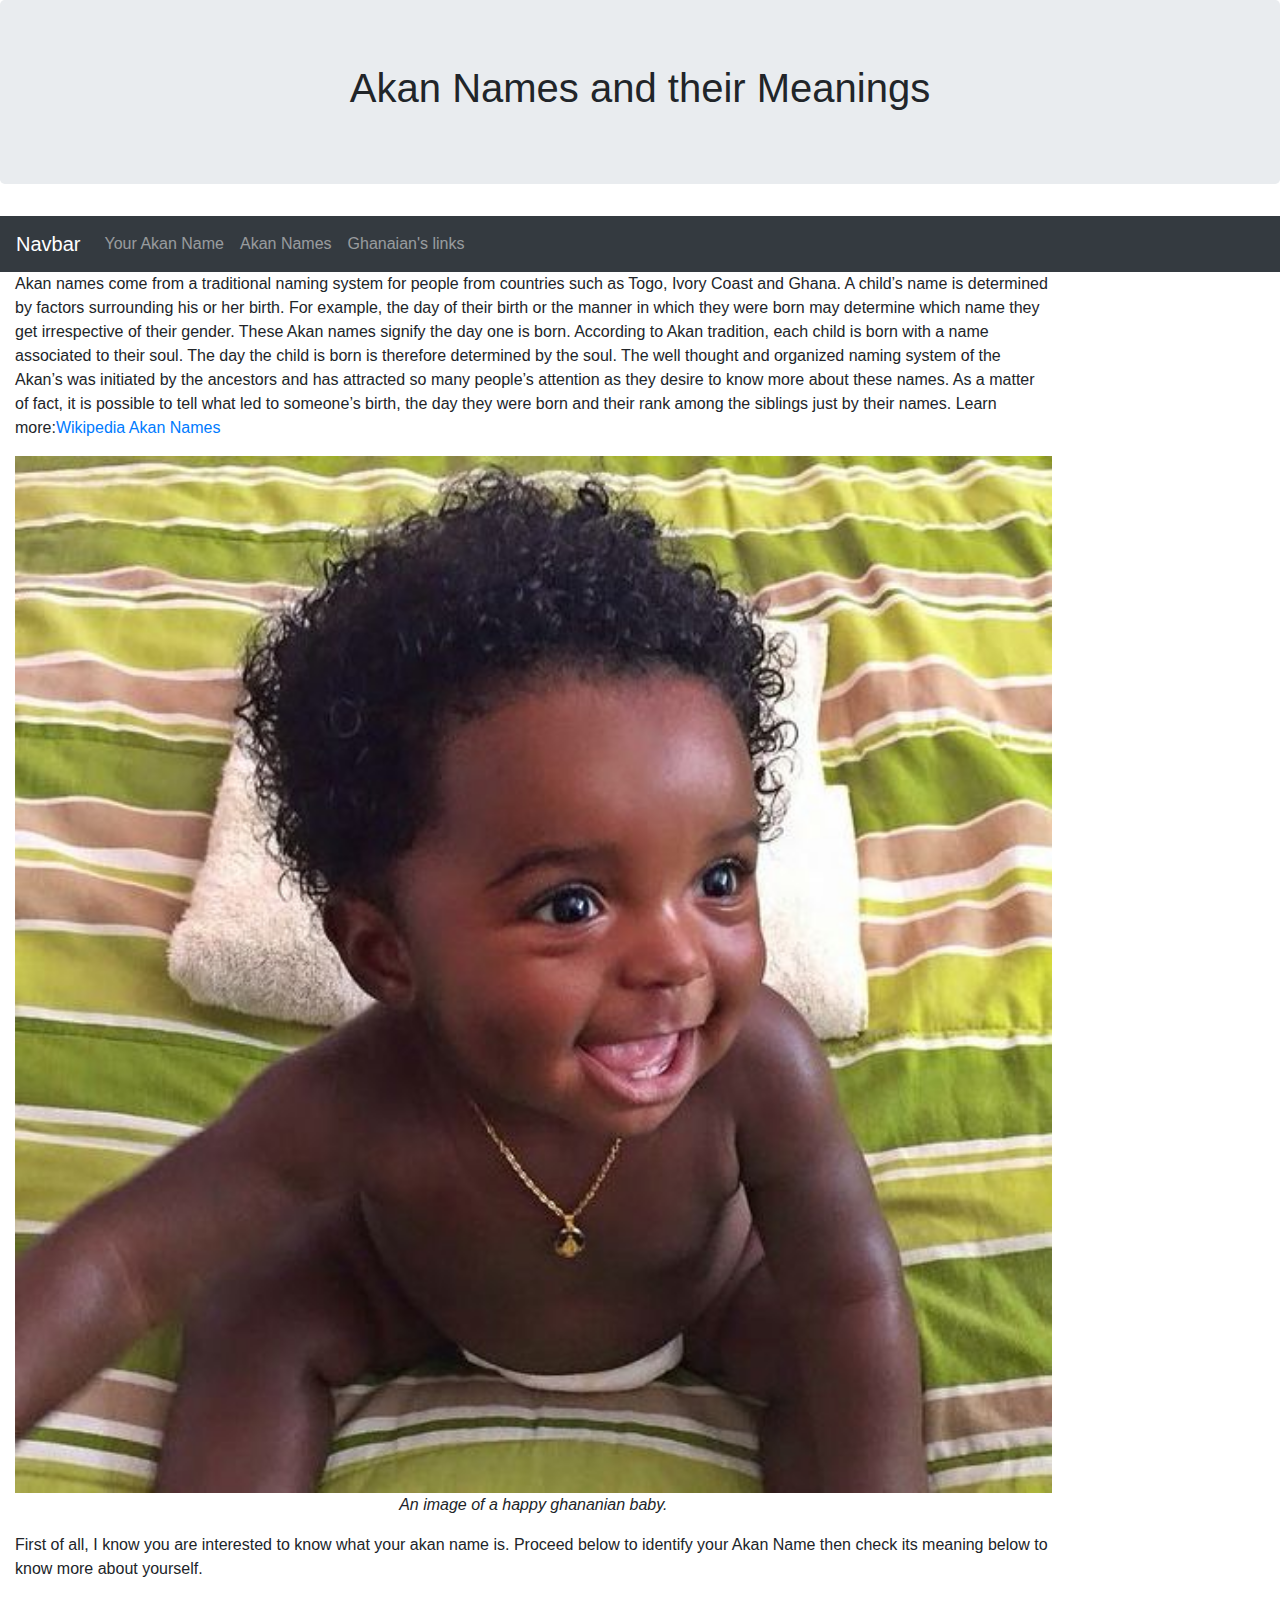
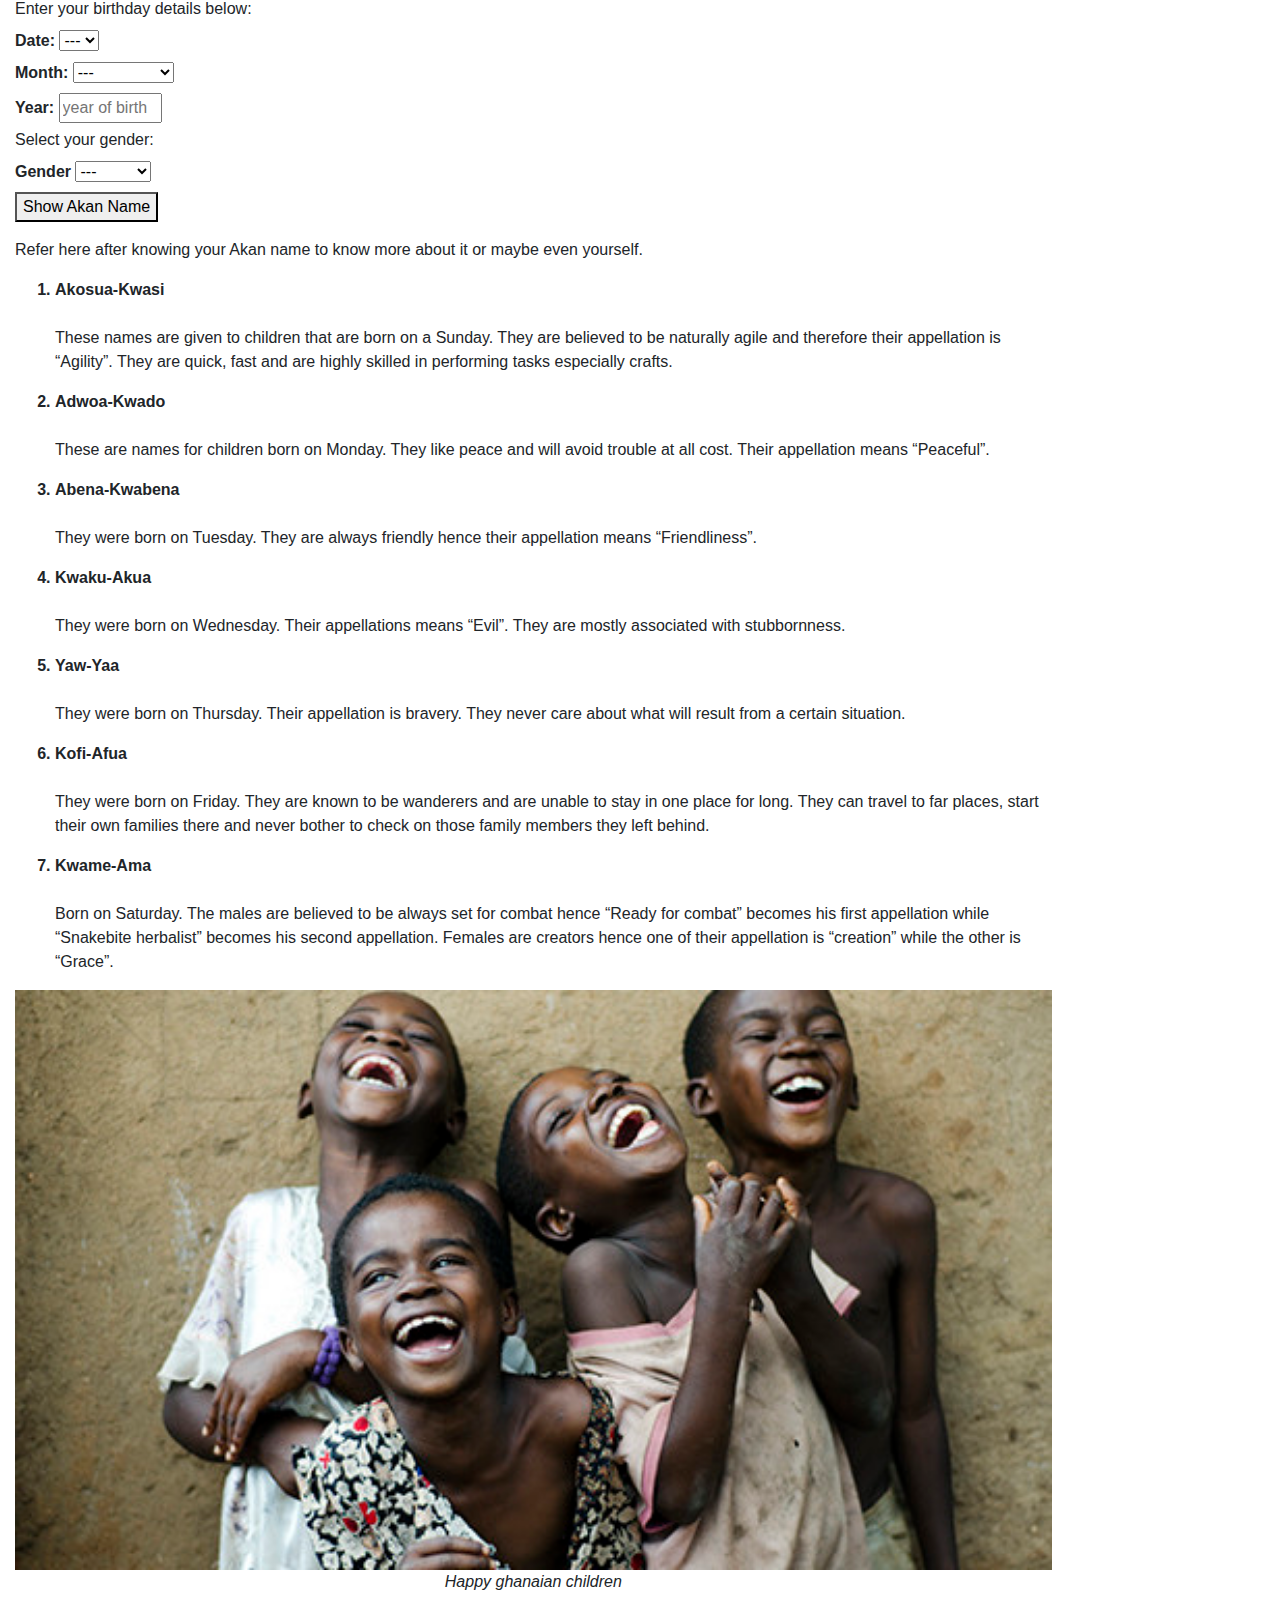
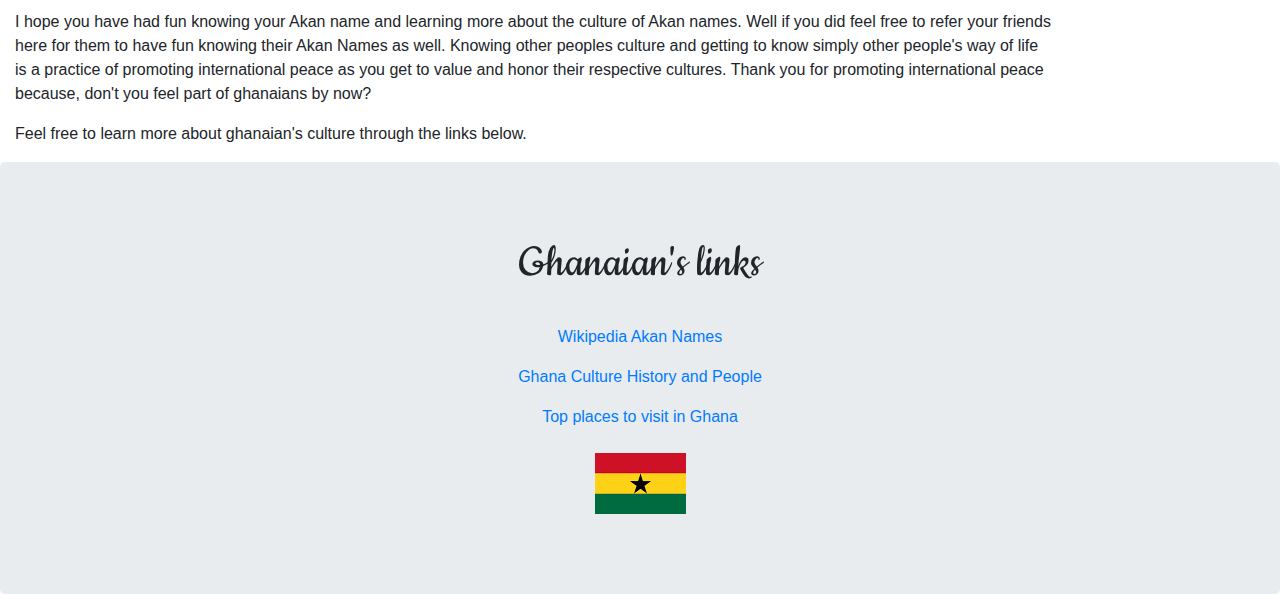
==== index1.html @ 3785d066 "add initial welcome webpage" ====
<html>
  <head>
    <meta charset="utf-8">
    <link href="css/styles.css" rel="stylesheet">
    <script src="js/scripts.js"></script>
    <link href="css/bootstrap.css" rel ="stylesheet" type="text/css">
    <link href="https://fonts.googleapis.com/css?family=Cookie&display=swap" rel="stylesheet">
    <title>Akan Names</title>
  </head>
  <body>
    <div class="jumbotron text-center">
      <div class="Head">
      <h1>Akan Names and their Meanings</h1>
      </div>
    </div>
    <nav class="navbar navbar-expand-sm bg-dark navbar-dark">
      <a class="navbar-brand" href="#">Navbar</a>
      <button class="navbar-toggler" type="button" data-toggle="collapse" data-target="#collapsibleNavbar">
        <span class="navbar-toggler-icon"></span>
      </button>
      <div class="collapse navbar-collapse" id="collapsibleNavbar">
        <ul class="navbar-nav">
          <li class="nav-item">
            <a class="nav-link" href="#akan name">Your Akan Name</a>
          </li>
          <li class="nav-item">
            <a class="nav-link" href="#names">Akan Names</a>
          </li>
          <li class="nav-item">
            <a class="nav-link" href="#links">Ghanaian's links</a>
          </li>    
        </ul>
      </div>  
    </nav>
    <div class="col-sm-10">
    <p>Akan names come from a traditional naming system for people from countries such as Togo, Ivory Coast and Ghana. A child’s name is determined by factors surrounding his or her birth. For example, the day of their birth or the manner in which they were born may determine which name they get irrespective of their gender. These Akan names signify the day one is born. According to Akan tradition, each child is born with a name associated to their soul. The day the child is born is therefore determined by the soul. The well thought and organized naming system of the Akan’s was initiated by the ancestors and has attracted so many people’s attention as they desire to know more about these names. As a matter of fact, it is possible to tell what led to someone’s birth, the day they were born and their rank among the siblings just by their names. Learn more:<a href="https://en.wikipedia.org/wiki/Akan_names">Wikipedia Akan Names</a></p>
    <img class="img" src="ghanababy.jpg" alt="Ghana baby">
    <p class="imagetext"><em>An image of a happy ghananian baby.</em></p>
    <p>First of all, I know you are interested to know what your akan name is. Proceed below to identify your Akan Name then check its meaning below to know more about yourself.</p>
  <div id="Result">
    <form id="akan name">
      <label>Enter your birthday details below:</label><br>
      <label for="dd"><b>Date:</b></label>
      <select id="dd" required>
        <option>---</option>
        <option>1</option>
        <option>2</option>
        <option>3</option>
        <option>4</option>
        <option>5</option>
        <option>6</option>
        <option>7</option>
        <option>8</option>
        <option>9</option>
        <option>10</option>
        <option>11</option>
        <option>12</option>
        <option>13</option>
        <option>14</option>
        <option>15</option>
        <option>16</option>
        <option>17</option>
        <option>18</option>
        <option>19</option>
        <option>20</option>
        <option>21</option>
        <option>22</option>
        <option>23</option>
        <option>24</option>
        <option>25</option>
        <option>26</option>
        <option>27</option>
        <option>28</option>
        <option>29</option>
        <option>30</option>
        <option>31</option>
      </select><span id="Invalid"></span>
        <br>
      <label for="mm"><b>Month:</b></label>
      <select id="mm" required>
          <option>---</option>
          <option>January</option>
          <option>February</option>
          <option>March</option>
          <option>April</option>
          <option>May</option>
          <option>June</option>
          <option>July</option>
          <option>August</option>
          <option>September</option>
          <option>October</option>
          <option>November</option>
          <option>December</option>
      </select><span id="Invalid1"></span><br>
      <label for="yy"><b>Year:</b></label>
      <input type="text" id="yy" placeholder="year of birth" min="1900" max="2020" size="8"><span id="Invalid2"></span><br>
      <label>Select your gender:</label><br>
      <label for="gender"><b>Gender</b></label>
      <select id="gender" required>
          <option>---</option>
          <option>Male</option>
          <option>Female</option>
      </select><span id="Invalid3"></span><br>
      <div class ="button">
        <button type="submit" onclick=" getStarted(); return false;"></i>Show Akan Name</button>	
      </div>	
    </form>
  </div>
  <p>Refer here after knowing your Akan name to know more about it or maybe even yourself.</p>
    <p>
      <ol id="names">
        <b><li>Akosua-Kwasi</li></b><br>
        <p>These names are given to children that are born on a Sunday. They are believed to be naturally agile and therefore their appellation is “Agility”. They are quick, fast and are highly skilled in performing tasks especially crafts.</p>
        <b><li>Adwoa-Kwado</li></b><br>
        <p>These are names for children born on Monday. They like peace and will avoid trouble at all cost. Their appellation means “Peaceful”.</p>
        <b><li>Abena-Kwabena</li></b><br>
        <p>They were born on Tuesday. They are always friendly hence their appellation means “Friendliness”.</p>
        <b><li>Kwaku-Akua</li></b><br>
        <p>They were born on Wednesday. Their appellations means “Evil”. They are mostly associated with stubbornness.</p>
        <b><li>Yaw-Yaa</li></b><br>
        <p>They were born on Thursday. Their appellation is bravery. They never care about what will result from a certain situation.</p>
        <b><li>Kofi-Afua</li></b><br>
        <p>They were born on Friday. They are known to be wanderers and are unable to stay in one place for long. They can travel to far places, start their own families there and never bother to check on those family members they left behind.</p>
        <b><li>Kwame-Ama</li></b><br>
        <p>Born on Saturday. The males are believed to be always set for combat hence “Ready for combat” becomes his first appellation while “Snakebite herbalist” becomes his second appellation. Females are creators hence one of their appellation is “creation” while the other is “Grace”.</p>
      </ol>
    </p>
    <img class="img" src="ghanaian-children.jpg" alt="ghanaian-children">
    <p class="imagetext"><em>Happy ghanaian children</em></p>
    <p>I hope you have had fun knowing your Akan name and learning more about the culture of Akan names. Well if you did feel free to refer your friends here for them to have fun knowing their Akan Names as well. Knowing other peoples culture and getting to know simply other people's way of life is a practice of promoting international peace as you get to value and honor their respective cultures. Thank you for promoting international peace because, don't you feel part of ghanaians by now?</p>
    <p>Feel free to learn more about ghanaian's culture through the links below.</p>
    </div>
    <div class="jumbotron text-center" style="margin-bottom:0">
      <p class="links" id="links">Ghanaian's links</p>
      <p><ul class="nav nav-pills flex-column">
        <li class="nav-item">
          <a class="nav-link" href="https://en.wikipedia.org/wiki/Akan_names">Wikipedia Akan Names</a>
        </li>
        <li class="nav-item">
          <a class="nav-link" href="https://www.britannica.com/place/Ghana">Ghana Culture History and People</a>
        </li>
        <li class="nav-item">
          <a class="nav-link" href="https://www.thecrazytourist.com/15-best-places-visit-ghana/">Top places to visit in Ghana</a>
      </ul>
      </p>
      <p><img src="Ghana-flag.png" alt="Ghana flag"></p>
    </div>
  </body>
</html>
---- css/styles.css ----
h1{
  text-align: center;
}
.imagetext
{
  text-align: center;
}
@media screen and (min-width: 580px) and (max-width: 767px) {}
@media screen and (min-width: 768px) {}
.img
{
  width: 100%;
  height: auto;
}
.links
{
  font-size: 50px;
  font-family: 'Cookie', cursive;
}
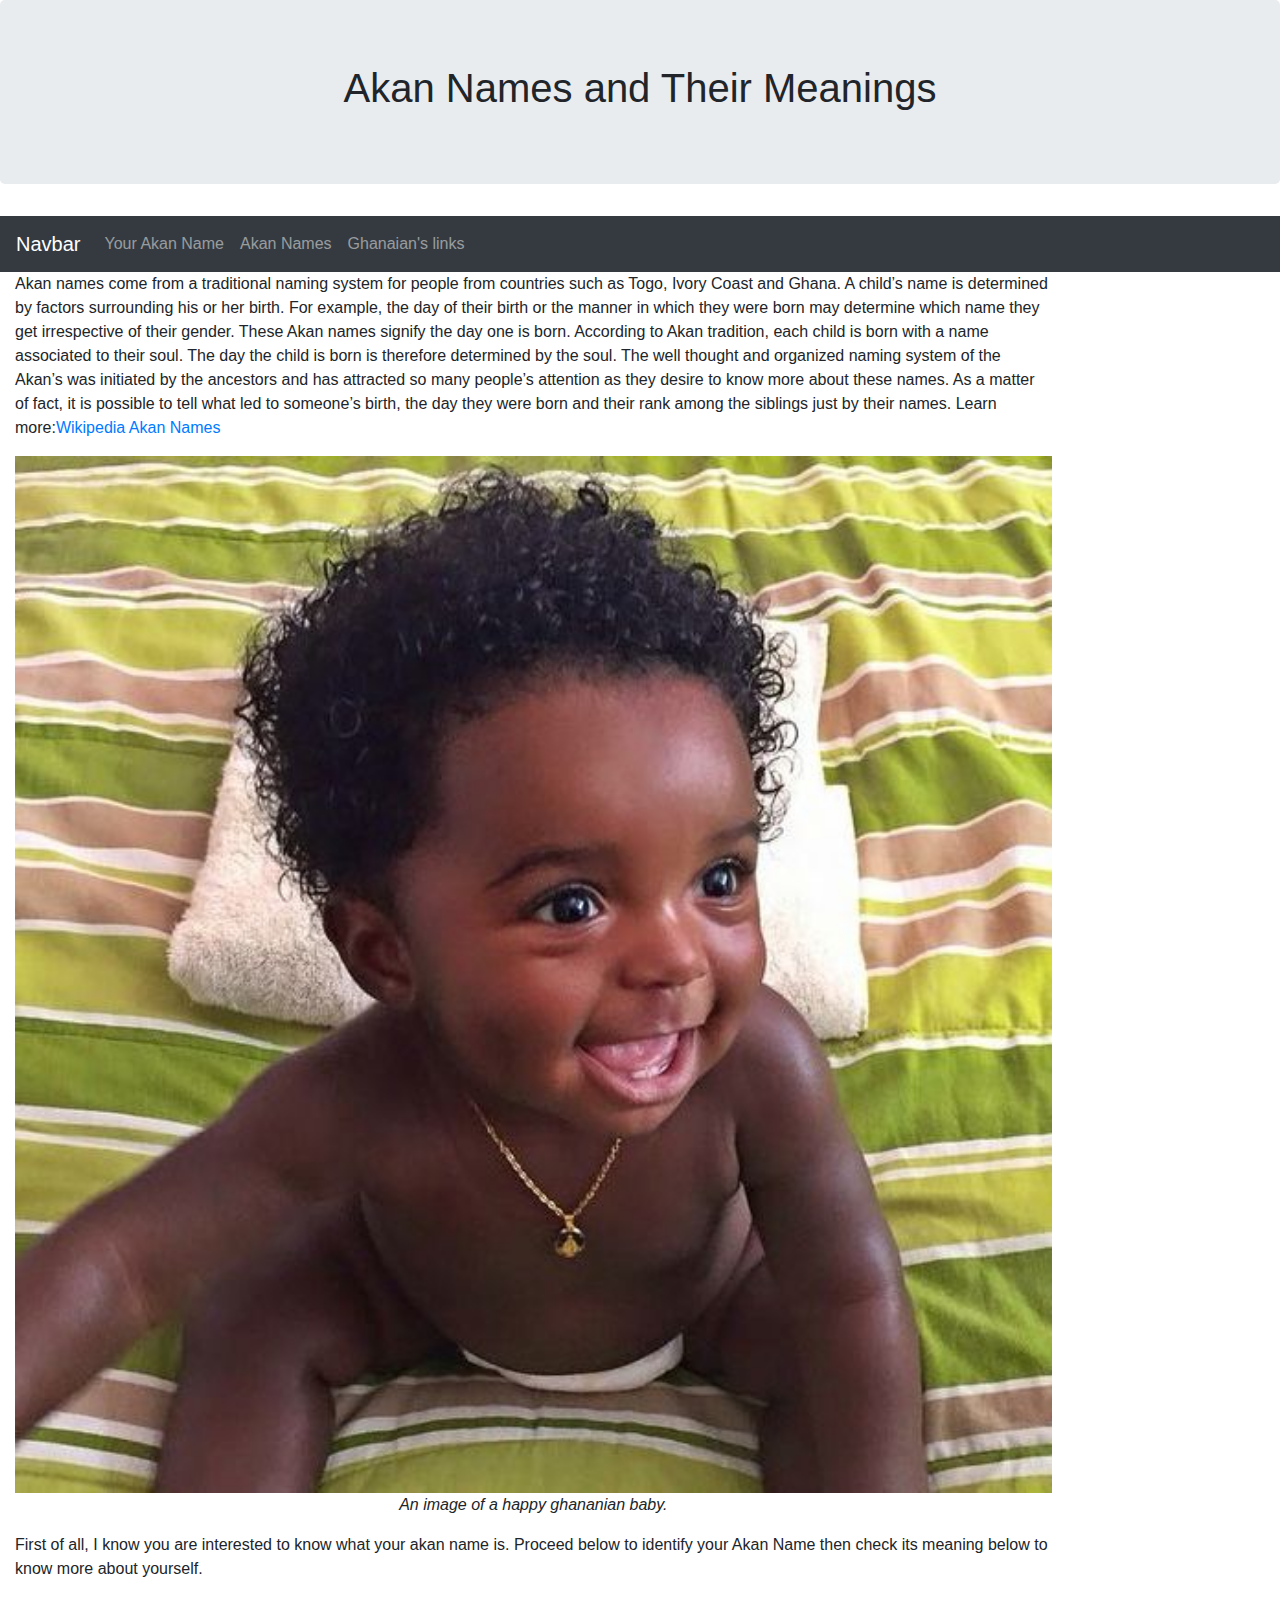
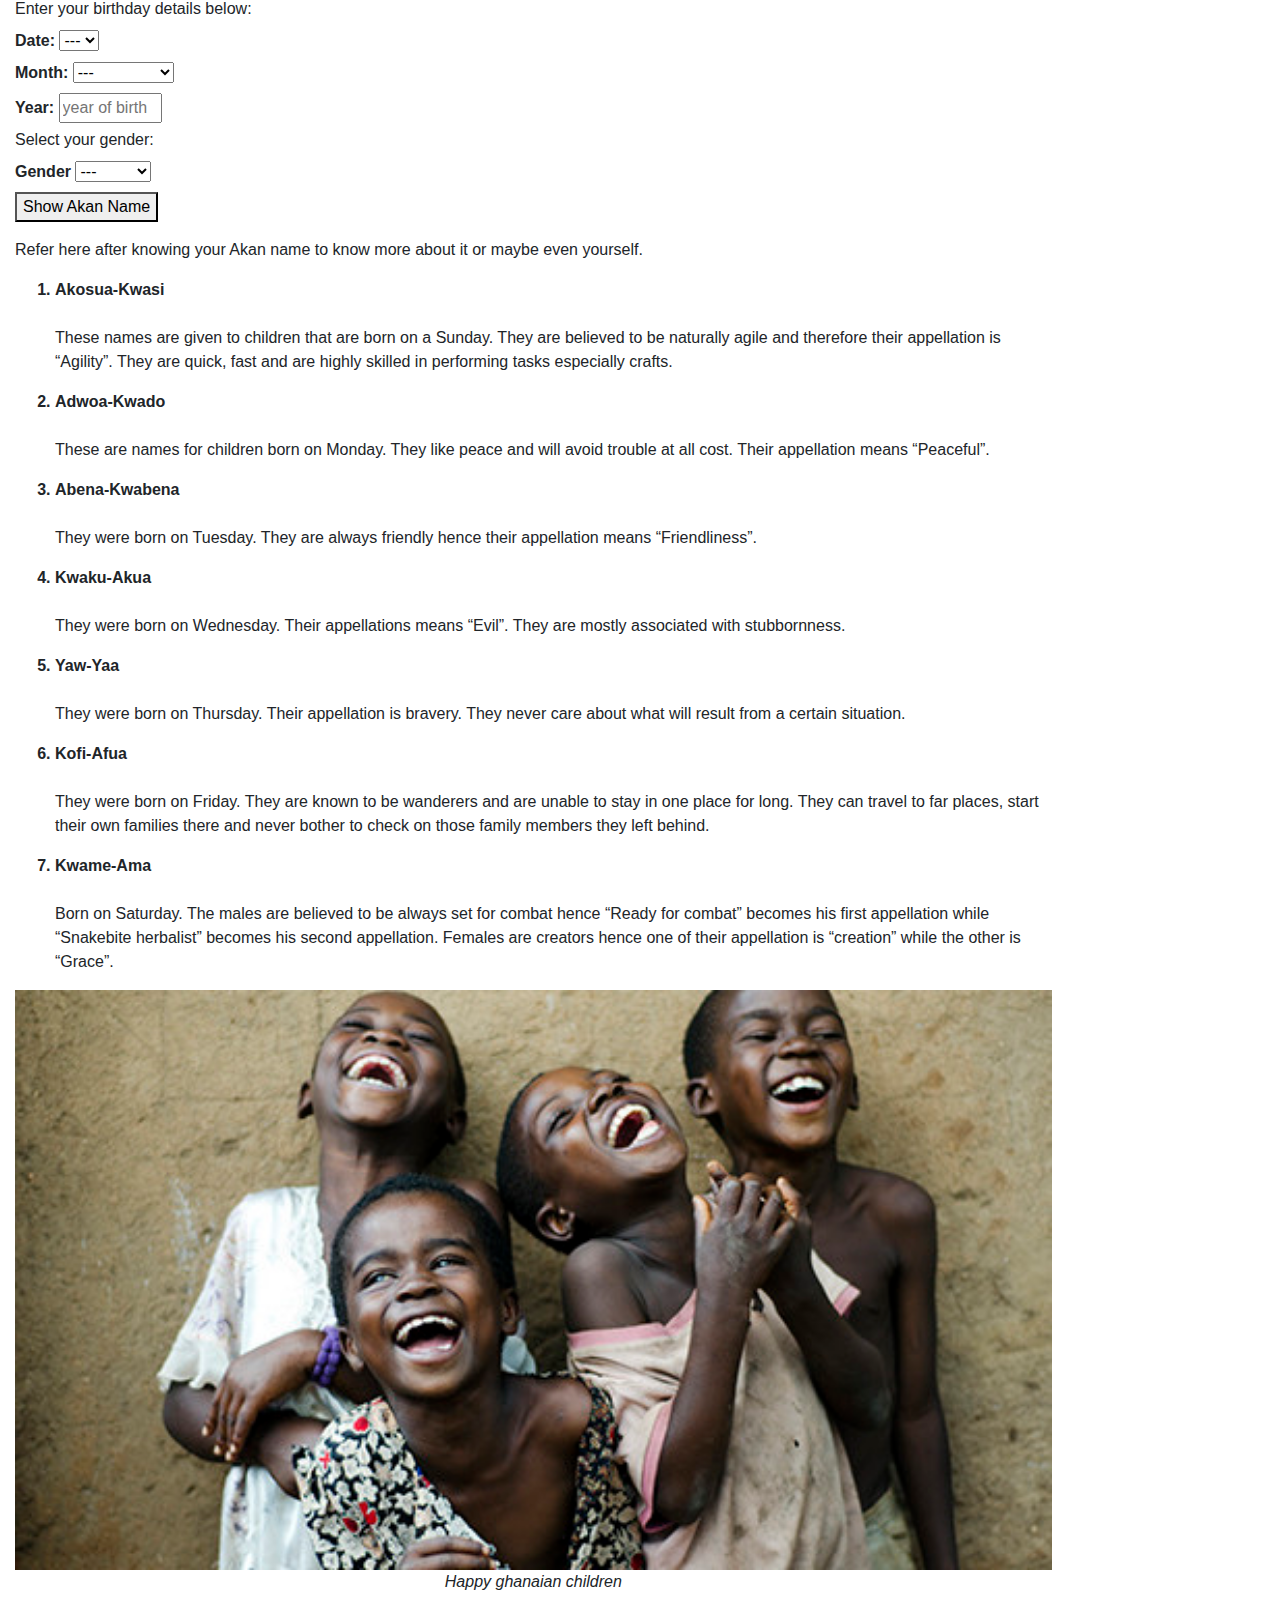
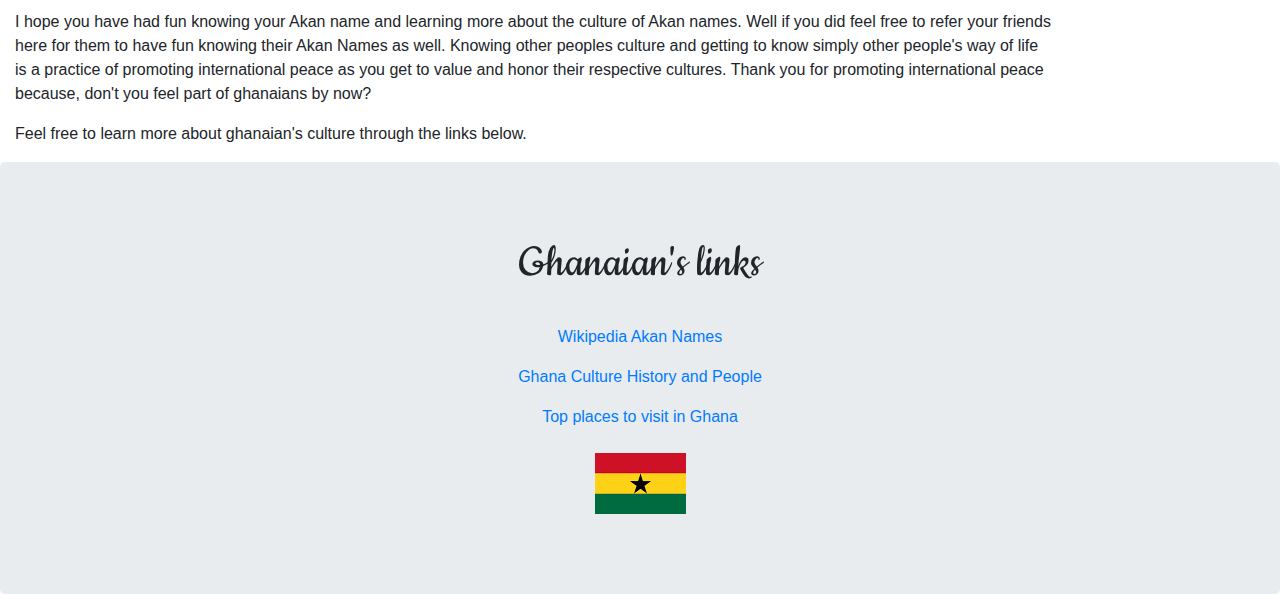
==== commit e25813a2: "add title to welcome page" ====
--- a/index1.html
+++ b/index1.html
@@ -1,6 +1,7 @@
 <html>
   <head>
     <meta charset="utf-8">
+    <link rel="icon" type="image/png" href="Ghana-flag.png">
     <link href="css/styles.css" rel="stylesheet">
     <script src="js/scripts.js"></script>
     <link href="css/bootstrap.css" rel ="stylesheet" type="text/css">
@@ -10,7 +11,7 @@
   <body>
     <div class="jumbotron text-center">
       <div class="Head">
-      <h1>Akan Names and their Meanings</h1>
+      <h1>Akan Names and Their Meanings</h1>
       </div>
     </div>
     <nav class="navbar navbar-expand-sm bg-dark navbar-dark">
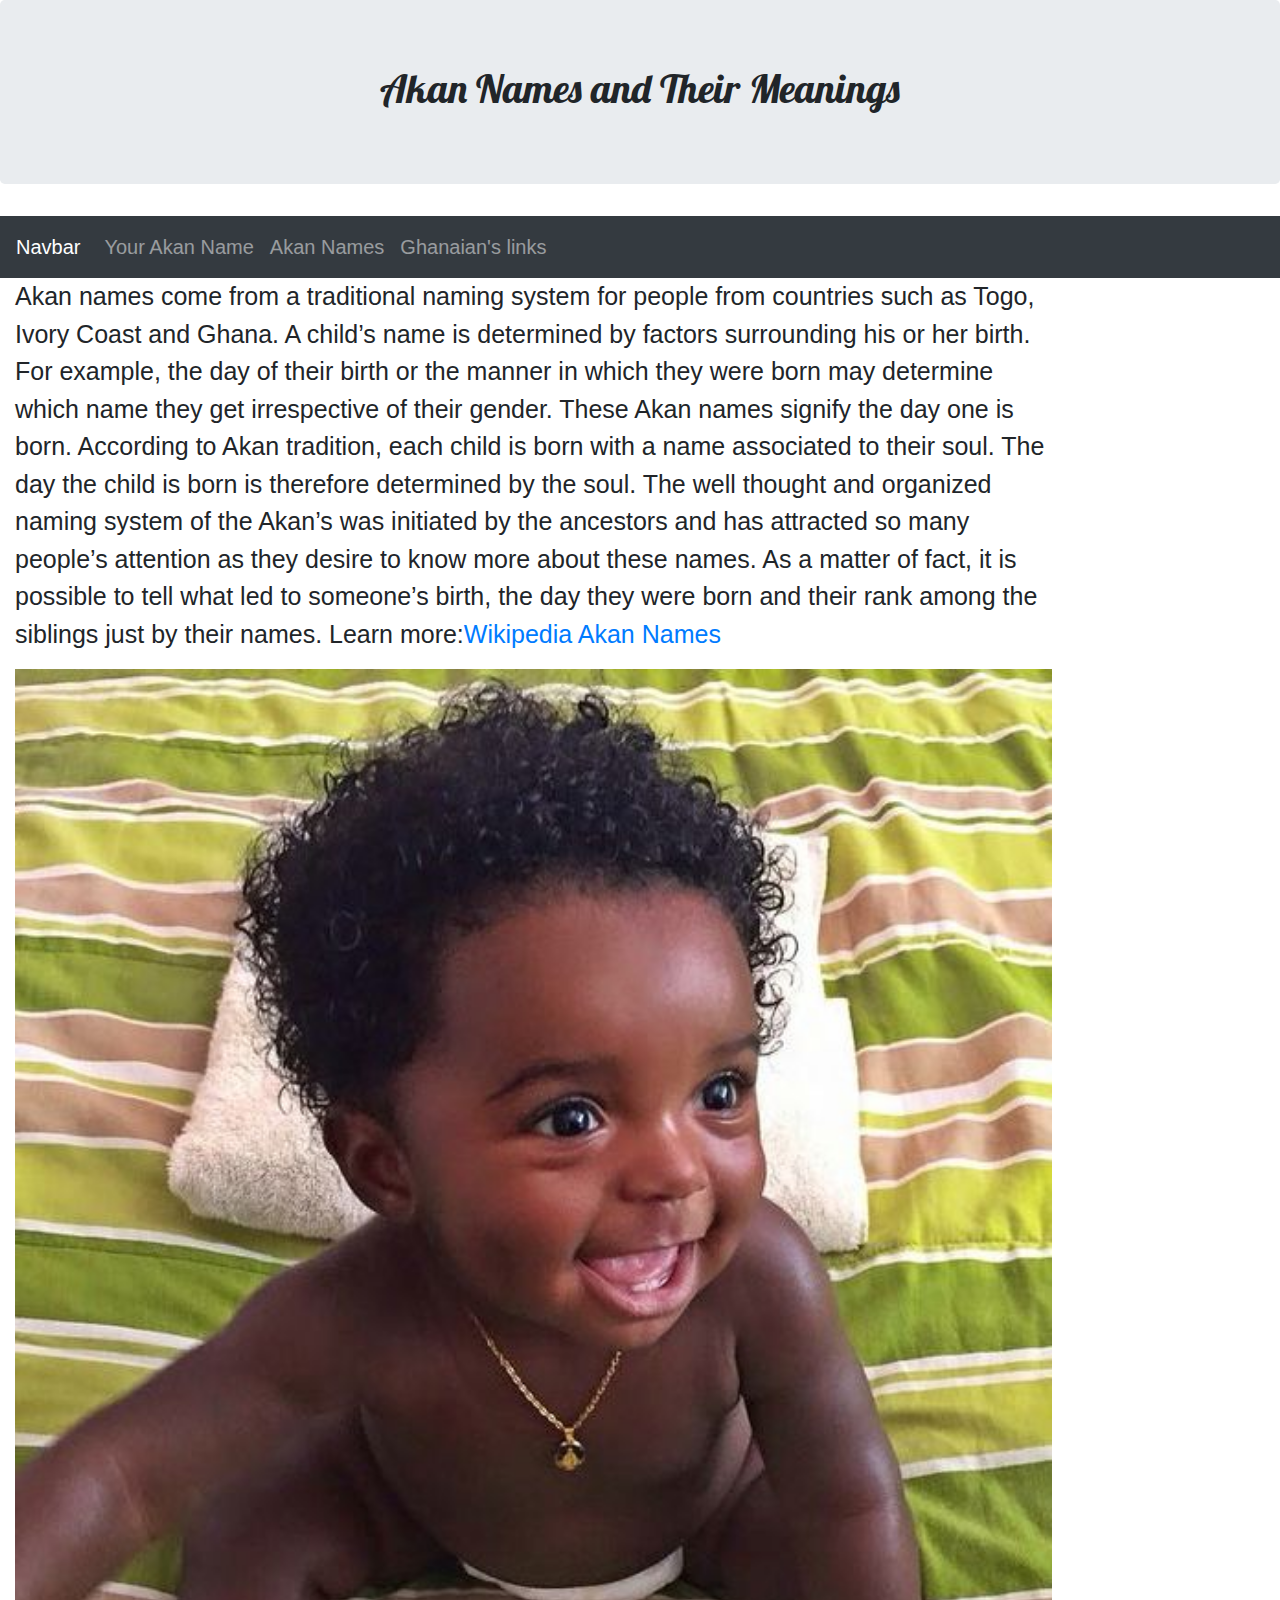
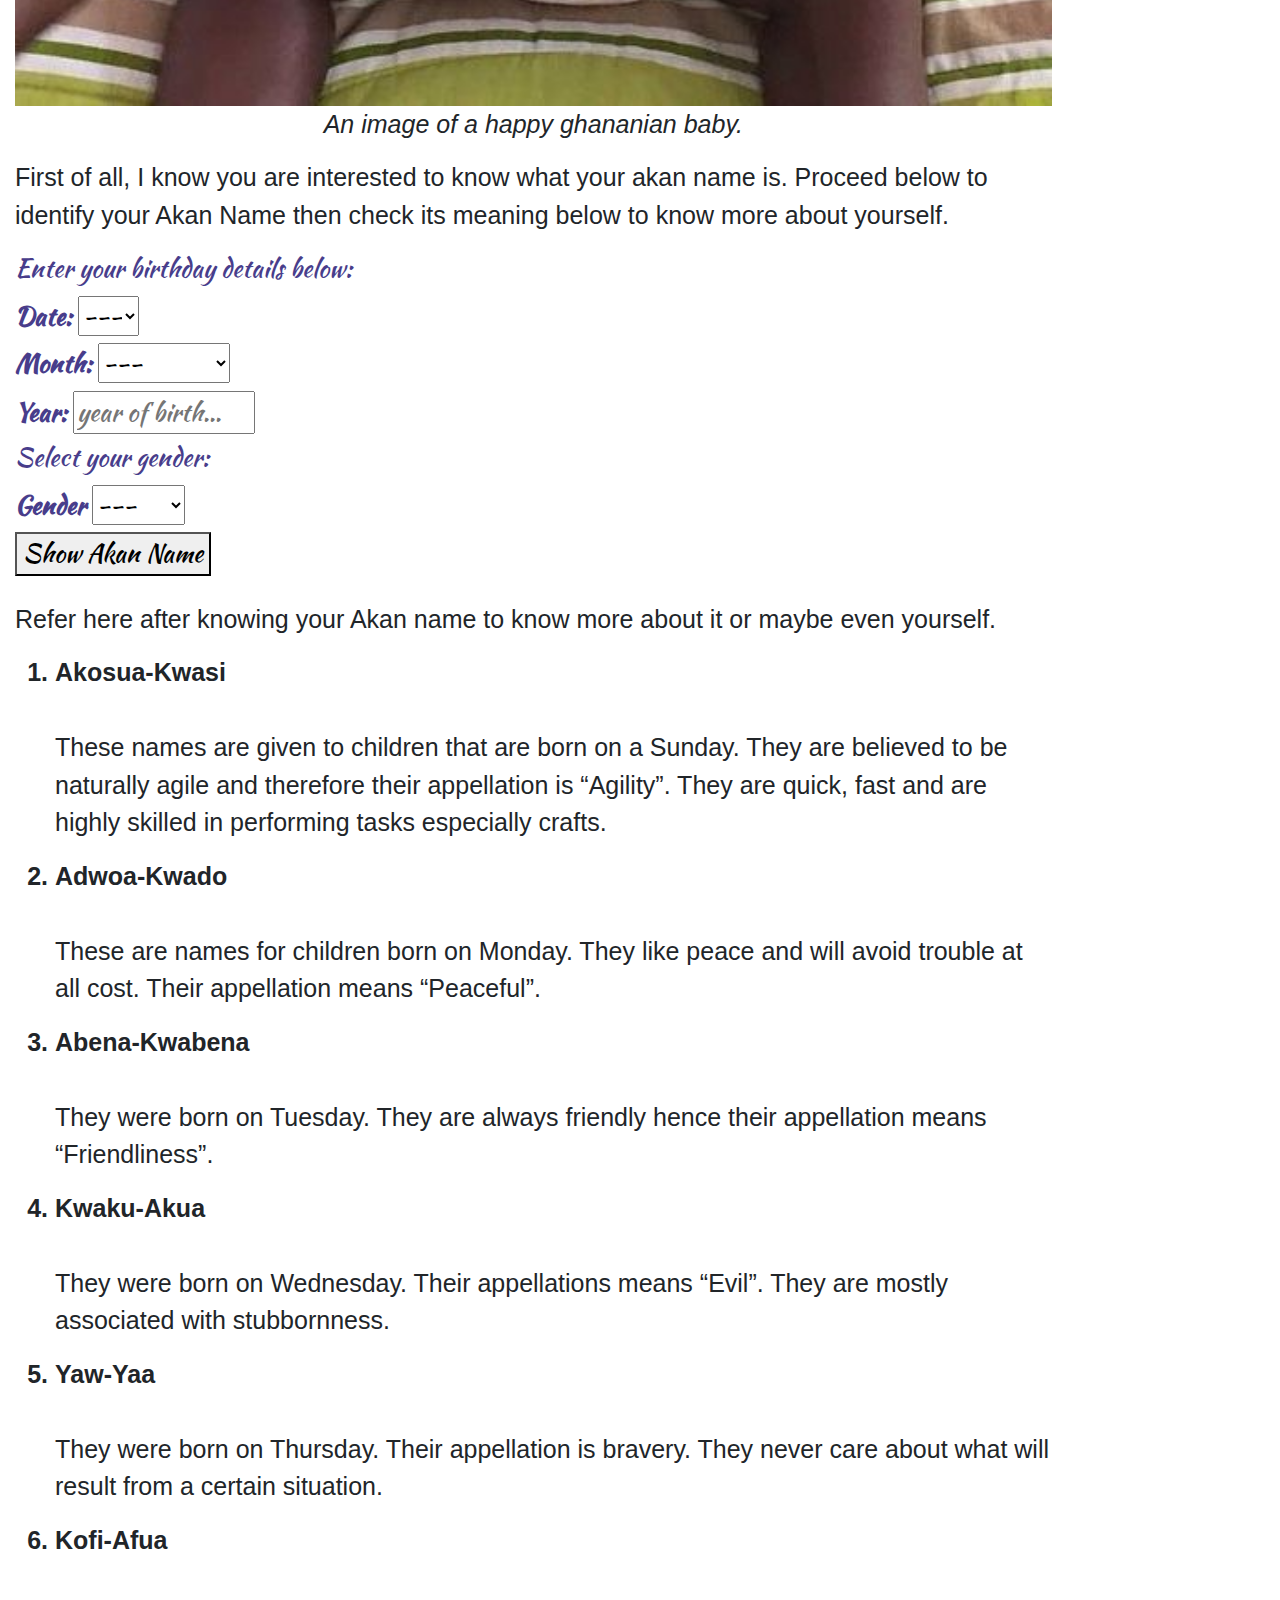
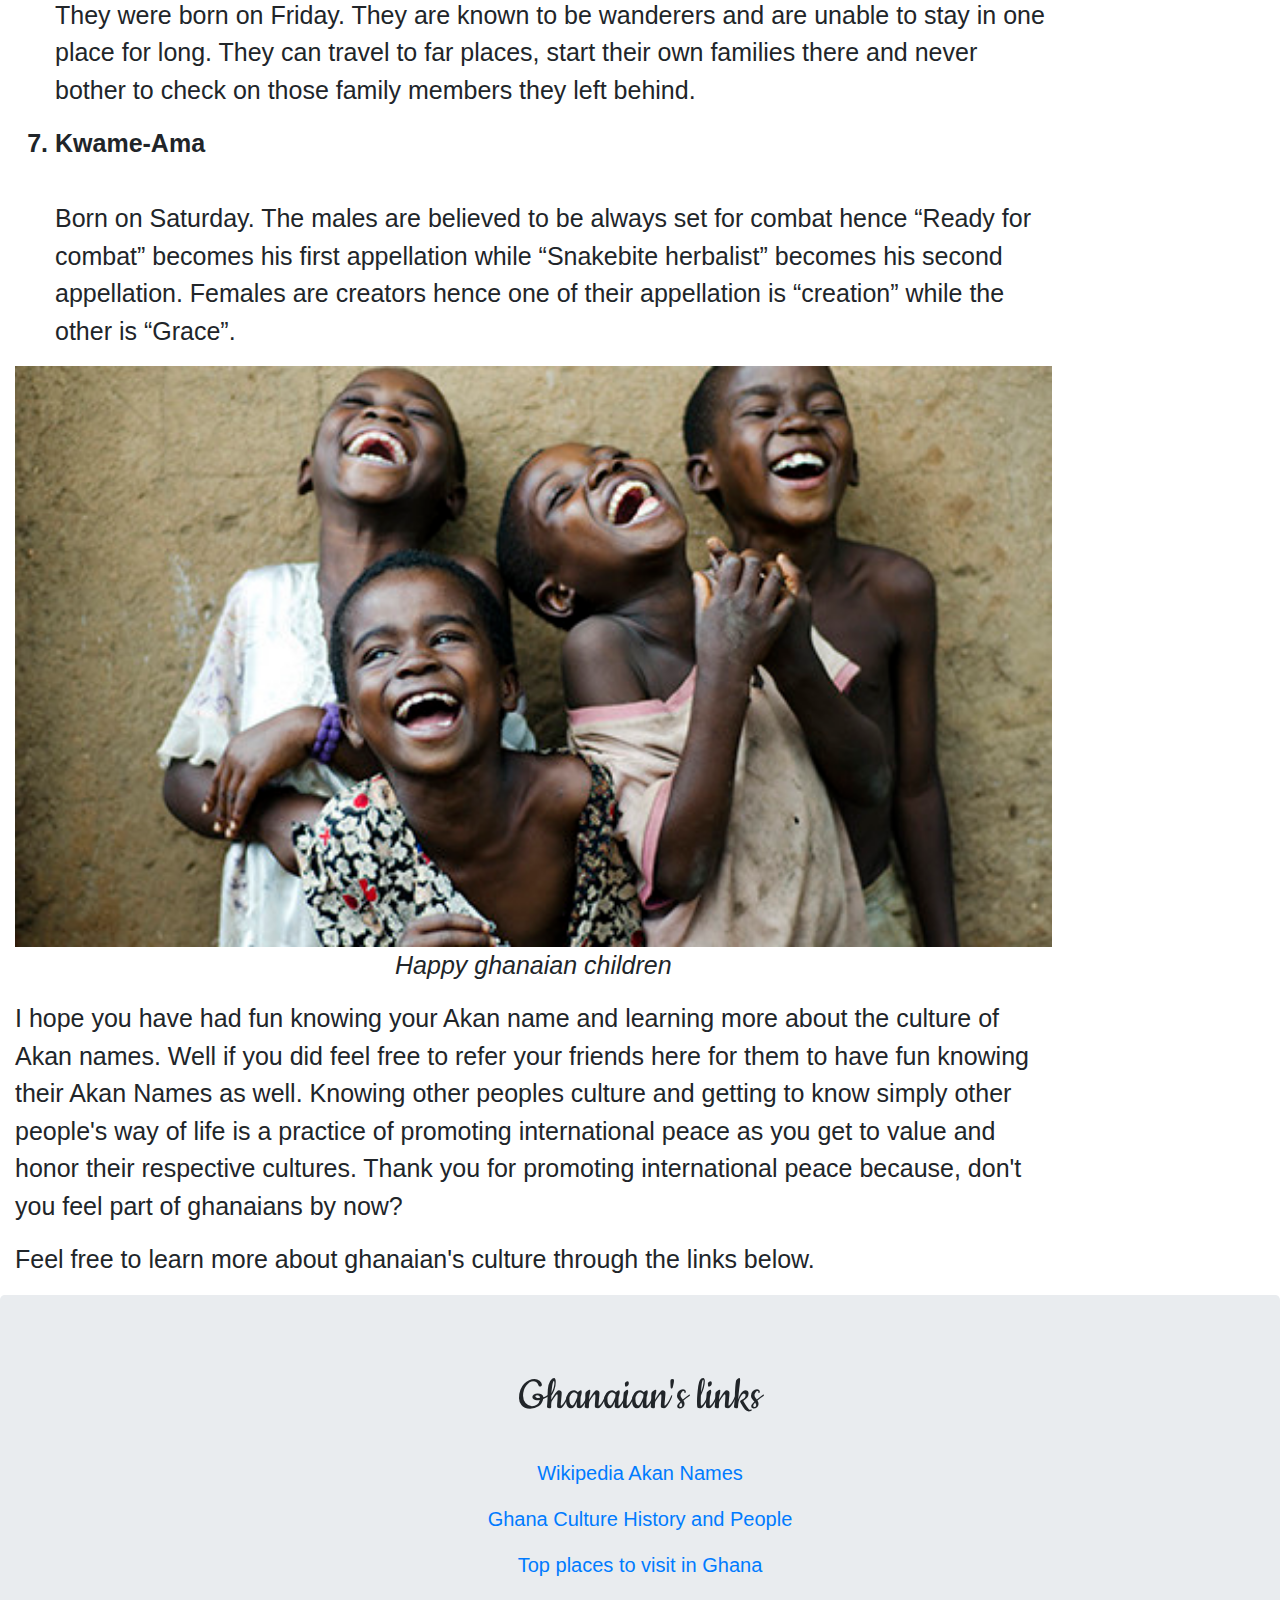
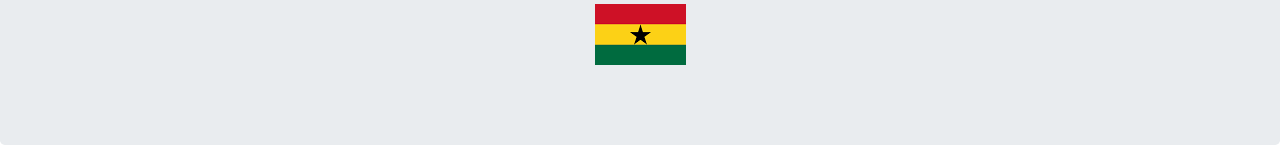
==== commit 91abe404: "change fonts" ====
--- a/index1.html
+++ b/index1.html
@@ -4,9 +4,11 @@
     <link rel="icon" type="image/png" href="Ghana-flag.png">
     <link href="css/styles.css" rel="stylesheet">
     <script src="js/scripts.js"></script>
+    <link href="https://fonts.googleapis.com/css2?family=Kaushan+Script&display=swap" rel="stylesheet">
     <link href="css/bootstrap.css" rel ="stylesheet" type="text/css">
     <link href="https://fonts.googleapis.com/css?family=Cookie&display=swap" rel="stylesheet">
-    <title>Akan Names</title>
+    <link href="https://fonts.googleapis.com/css2?family=Lobster&display=swap" rel="stylesheet">
+    <title>Akan Names Ghana</title>
   </head>
   <body>
     <div class="jumbotron text-center">
@@ -39,7 +41,7 @@
     <p class="imagetext"><em>An image of a happy ghananian baby.</em></p>
     <p>First of all, I know you are interested to know what your akan name is. Proceed below to identify your Akan Name then check its meaning below to know more about yourself.</p>
   <div id="Result">
-    <form id="akan name">
+    <form id="akanname">
       <label>Enter your birthday details below:</label><br>
       <label for="dd"><b>Date:</b></label>
       <select id="dd" required>
@@ -94,7 +96,7 @@
           <option>December</option>
       </select><span id="Invalid1"></span><br>
       <label for="yy"><b>Year:</b></label>
-      <input type="text" id="yy" placeholder="year of birth" min="1900" max="2020" size="8"><span id="Invalid2"></span><br>
+      <input type="text" id="yy" placeholder="year of birth..." min="1900" max="2020" size="15"><span id="Invalid2"></span><br>
       <label>Select your gender:</label><br>
       <label for="gender"><b>Gender</b></label>
       <select id="gender" required>
--- a/css/styles.css
+++ b/css/styles.css
@@ -1,12 +1,12 @@
 h1{
   text-align: center;
+  font-family: 'Lobster', cursive;
 }
 .imagetext
 {
   text-align: center;
 }
-@media screen and (min-width: 580px) and (max-width: 767px) {}
-@media screen and (min-width: 768px) {}
+@media screen and (min-width: 380px) and (max-width: 767px) {}
 .img
 {
   width: 100%;
@@ -16,4 +16,17 @@
 {
   font-size: 50px;
   font-family: 'Cookie', cursive;
+}
+.col-sm-10
+{
+  font-size: 25px;
+}
+.nav-link
+{
+  font-size: 20px;
+}
+#akanname
+{
+  font-family: 'Kaushan Script', cursive;
+  color: darkslateblue;
 }